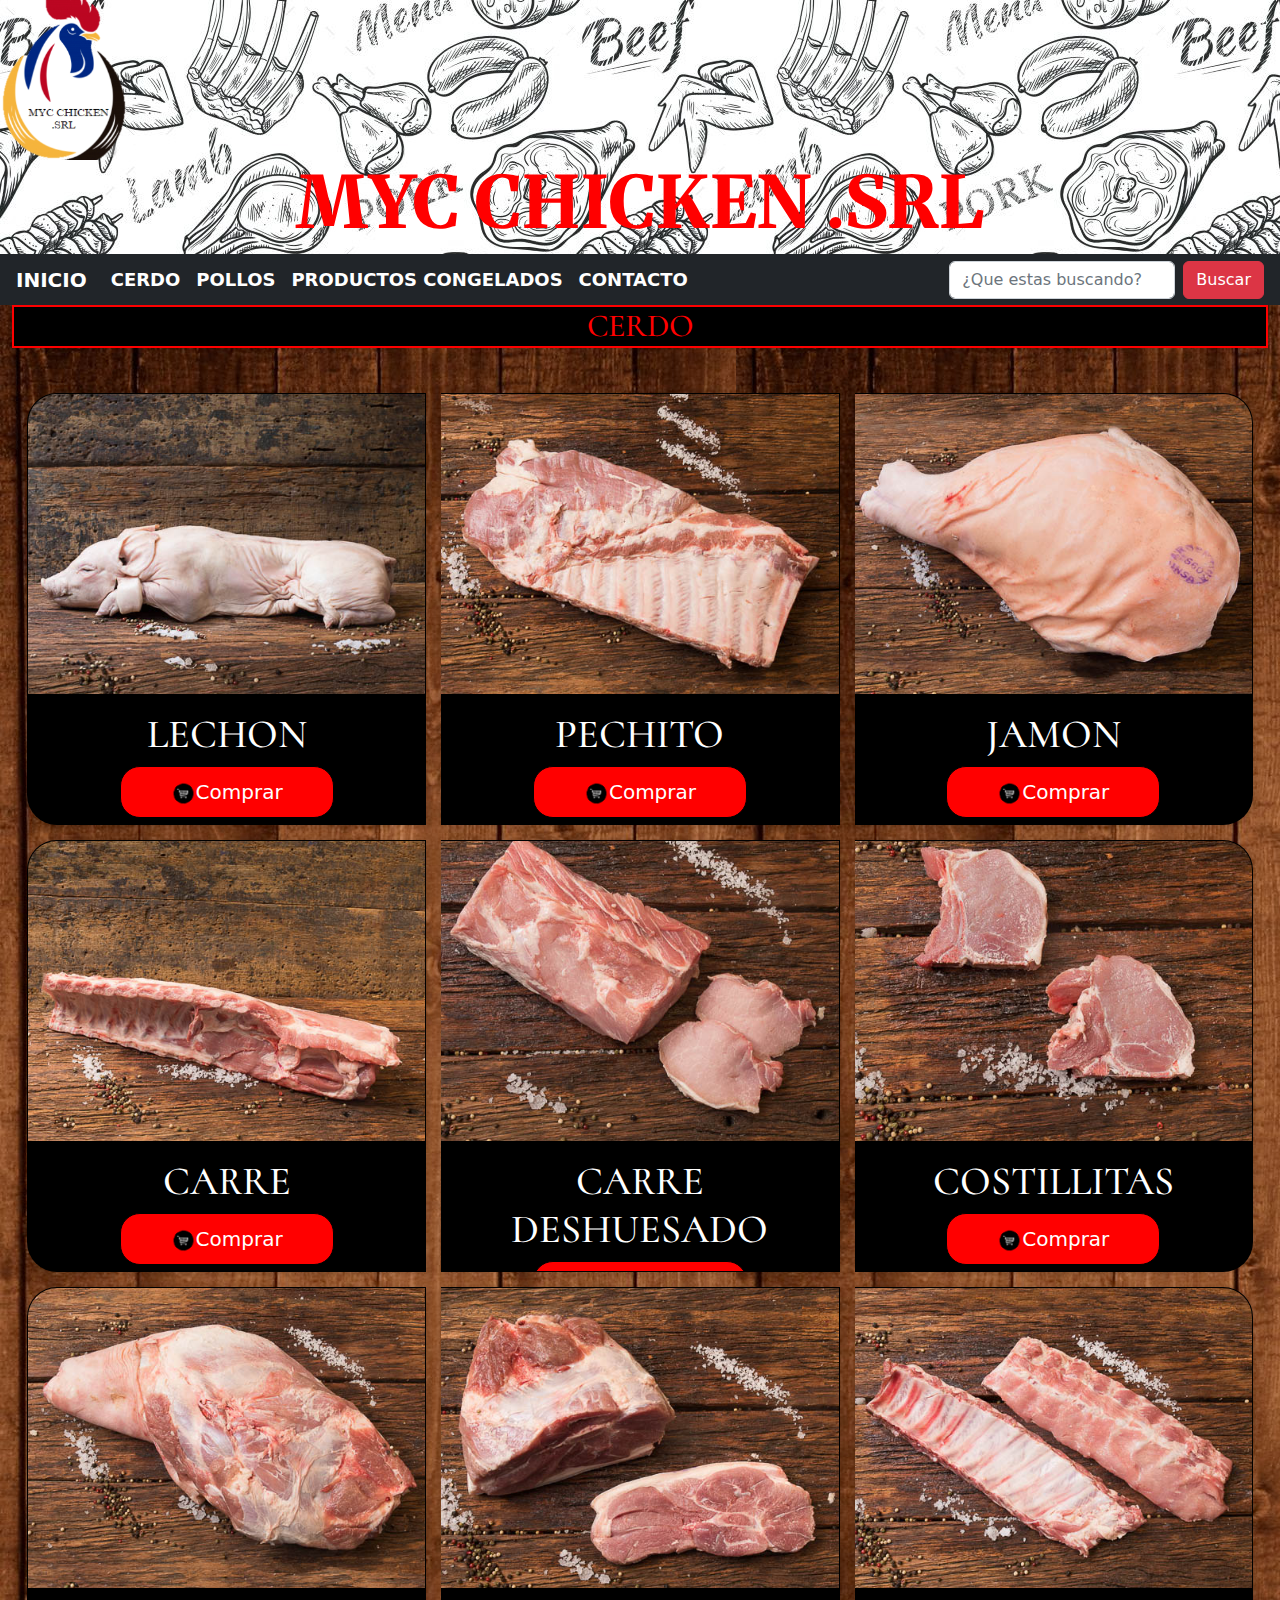
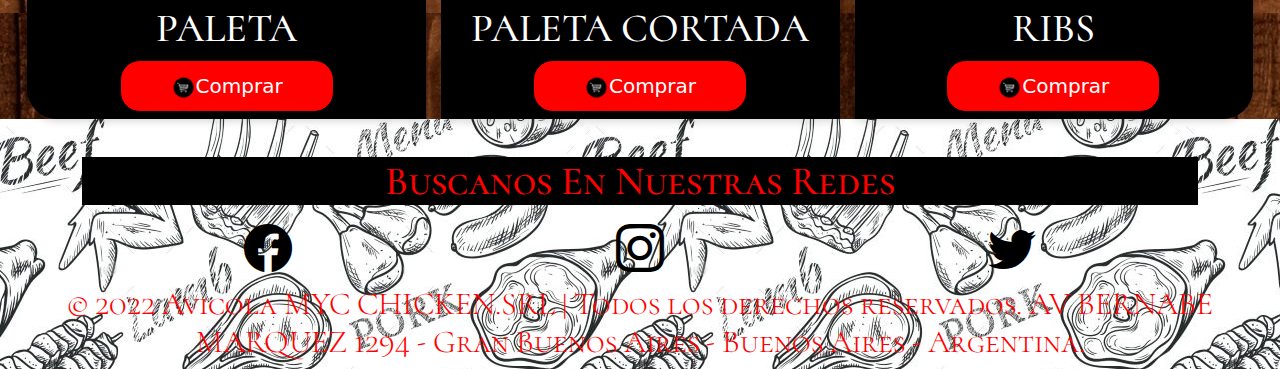
==== pages/cerdo.html @ 7151200e "faltan correcciones menores y medias" ====
<!DOCTYPE html>
<html lang="en">
<head>
    <meta charset="UTF-8">
    <meta http-equiv="X-UA-Compatible" content="IE=edge">
    <meta name="viewport" content="width=device-width, initial-scale=1.0">
    <link rel="preconnect" href="https://fonts.googleapis.com">
    <link rel="preconnect" href="https://fonts.gstatic.com" crossorigin>
    <link href="https://fonts.googleapis.com/css2?family=Cormorant+SC:wght@700&family=Merriweather:ital,wght@1,900&display=swap" rel="stylesheet">
    <link rel="stylesheet" href="https://cdn.jsdelivr.net/npm/bootstrap-icons@1.9.1/font/bootstrap-icons.css">
    <link rel="stylesheet" href="../css/bootstrap.css">
    <link rel="stylesheet" href="../css/styles.css">
    <meta name="description" content="Estas buscando que poner en el Asado? no busques mas , los mejores cortes y precios los tenes aca!">
    <meta name="author" content="Diaz Arainte Tomas">
    <title>Venta de cortes de cerdo y derivados</title>
</head>
<body>
  <header>
    <div>
      <div>
        <img class="logo" src="../img/logonuevo1.jpeg.png" alt="logo-myc-chicken">
      </div>
      <div>
        <h1 class=" col text-center titulo">MYC CHICKEN .SRL</h1>
      </div>
    </div>
    <nav class="navbar navbar-expand-lg bg-dark p-1">
      <div class="container-fluid">
        <a class="navbar-brand" href="../index.html">
          <span class="text-bg-dark fw-bold">INICIO</span>
        </a>
        <button class="navbar-toggler" type="button" data-bs-toggle="collapse" data-bs-target="#navbarSupportedContent" aria-controls="navbarSupportedContent" aria-expanded="false" aria-label="Toggle navigation">
          <span class="navbar-toggler-icon"></span>
        </button>
        <div class="collapse navbar-collapse" id="navbarSupportedContent">
          <ul class="navbar-nav me-auto mb-2 mb-lg-0">
            <li class="nav-item">
              <a class="nav-link active" aria-current="page" href="./cerdo.html">
                <span class="text-bg-dark fw-bold">CERDO</span>
              </a>
            </li>
            <li class="nav-item">
              <a class="nav-link" href="./pollos.html">
                <span class="text-bg-dark fw-bold">POLLOS</span>
              </a>
            </li>
            <li class="nav-item">
              <a class="nav-link" href="./productoscongelados.html">
                <span class="text-bg-dark fw-bold">PRODUCTOS CONGELADOS</span>
              </a>
            </li>
            <li class="nav-item">
              <a class="nav-link" href="./contacto.html">
                <span class="text-bg-dark fw-bold">CONTACTO</span>
              </a>
            </li>
          </ul>
          <form class="d-flex" role="search">
            <input class="form-control me-2" type="search" placeholder="¿Que estas buscando?" aria-label="Search">
            <button class="btn btn-danger" type="submit">Buscar</button>
          </form>
        </div>
      </div>
    </nav>
  </header>
  <!------------main----------------------- -->
  <main class="fondo1">
    <section class=" container-fluid">
      <h2 class="titulo2 text-center">CERDO</h2>
      <article>
        <div class="card-group">
            <div class="cardpages card">
              <img src="../img/lechon.jpg" class="card-img-top" height="300px"  alt="Comprar-lechon">
              <div class="card-body text-center">
                <h5 class="subtitulo">LECHON</h5>
                <a class="botonCerdo btn btn-danger " href="./contacto.html" role="button"><img class="" src="../img/carrito2.png" height="25" width="25" alt="Carrito-Comprar" >Comprar </a>
              </div>
            </div>
          <div class="cardpages card">
            <img src="../img/pechito.jpg" class="card-img-top" height="300px"  alt="Comprar-pechito">
            <div class="card-body text-center">
              <h5 class="subtitulo">PECHITO</h5>
              <a class="botonCerdo btn btn-danger " href="./contacto.html" role="button"><img class="" src="../img/carrito2.png" height="25" width="25" alt="Carrito-Comprar" >Comprar </a>
            </div>
          </div>
          <div class="cardpages card">
            <img src="../img/jamon.jpg" class="card-img-top" height="300px" alt="Comprar-jamon">
            <div class="card-body text-center ">
              <h5 class="subtitulo">JAMON</h5>
              <a class="botonCerdo btn btn-danger " href="./contacto.html" role="button"><img class="" src="../img/carrito2.png" height="25" width="25" alt="Carrito-Comprar" >Comprar </a>
            </div>
          </div>
        </div>
      </article>
      <article>
          <div class="card-group">
            <div class="cardpages card">
              <img src="../img/carre.jpg" class="card-img-top" height="300px"  alt="Comprar-carre">
              <div class="card-body text-center">
                <h5 class="subtitulo">CARRE</h5>
                <a class="botonCerdo btn btn-danger " href="./contacto.html" role="button"><img class="" src="../img/carrito2.png" height="25" width="25" alt="Carrito-Comprar" >Comprar </a>
              </div>
            </div>
            <div class="cardpages card">
              <img src="../img/carre-deshue.jpg" class="card-img-top" height="300px"  alt="Comprar-carre-deshuesado">
              <div class="card-body text-center">
                <h5 class="subtitulo">CARRE DESHUESADO</h5>
                <a class="botonCerdo btn btn-danger " href="./contacto.html" role="button"><img class="" src="../img/carrito2.png" height="25" width="25" alt="Carrito-Comprar" >Comprar </a>
              </div>
            </div>
            <div class="cardpages card">
              <img src="../img/costill-cerdo.jpg" class="card-img-top" height="300px" alt="Comprar-costillas-cerdo">
              <div class="card-body text-center">
                <h5 class="subtitulo">COSTILLITAS</h5>
                <a class="botonCerdo btn btn-danger " href="./contacto.html" role="button"><img class="" src="../img/carrito2.png" height="25" width="25" alt="Carrito-Comprar" >Comprar </a>
              </div>
            </div>
          </div>
      </article>
      <article>
        <div class="card-group">
          <div class="cardpages card">
            <img src="../img/paleta.jpg" class="card-img-top" height="300px"  alt="Comprar-paleta">
            <div class="card-body text-center">
              <h5 class="subtitulo">PALETA</h5>
              <a class="botonCerdo btn btn-danger " href="./contacto.html" role="button"><img class="" src="../img/carrito2.png" height="25" width="25" alt="Carrito-Comprar" >Comprar </a>
            </div>
          </div>
          <div class="cardpages card">
            <img src="../img/paleta-cort.jpg" class="card-img-top" height="300px"  alt="Comprar-cortes-paleta">
            <div class="card-body text-center">
              <h5 class="subtitulo">PALETA CORTADA</h5>
              <a class="botonCerdo btn btn-danger " href="./contacto.html" role="button"><img class="" src="../img/carrito2.png" height="25" width="25" alt="Carrito-Comprar" >Comprar </a>
            </div>
          </div>
          <div class="cardpages card">
            <img src="../img/ribs.jpg" class="card-img-top" height="300px" alt="Compprar-ribs">
            <div class="card-body text-center">
              <h5 class="subtitulo">RIBS</h5>
              <a class="botonCerdo  btn btn-danger  " href="./contacto.html" role="button"><img class="" src="../img/carrito2.png" height="25" width="25" alt="Carrito-Comprar" >Comprar </a>
            </div>
          </div>
        </div>
      </article>
    </section>
  </main>
  <footer>
    <div class="footer container fluid">
      <div class="buscanos">
        <h2 class="subtitulo">Buscanos En Nuestras Redes</h2>
      </div>
      <div class="redes">
        <a class="redes"  href="http://www.facebook.com/Granja-ADT-112152821348985/?ref=page_internal"><i class="bi-facebook"></i></a>
        <a class="redes" href="http://www.instagram.com/granjaadt/"><i class="insta bi-instagram"></i></a>
        <a class="redes" href="http://www.facebook.com/Granja-ADT-112152821348985/?ref=page_internal"><i class="bi-twitter"></i></a>
      </div>
    </div>
    <div class="textfooter container-fluid">
      <div class="footertext">
        <h6 class="texto">© 2022 Avicola MYC CHICKEN.SRL | Todos los derechos reservados. AV BERNABE MARQUEZ 1294 - Gran Buenos Aires - Buenos Aires - Argentina. </h6>
      </div>
    </div> 
  </footer>
  <script src="../js/bootstrap.js"></script>
</body>
</html>
---- css/styles.css ----
* {
  margin: 0;
  padding: 0;
}

.mainstart p {
  font-family: "Cormorant SC", serif;
  font-size: 30px;
}

h2 {
  font-family: "Cormorant SC", serif;
}

header nav ul li {
  font-size: 18px;
}

.buscanos {
  text-align: center;
  margin-top: 1cm;
}

.textfooter {
  display: flex;
  justify-content: center;
  align-items: center;
  color: red;
  text-align: center;
}

.redes {
  font-size: 3rem;
  color: black;
  display: flex;
  justify-content: space-around;
}

.insta:hover {
  color: red;
}

footer h2 {
  color: red;
}

.titulo2 {
  border: solid 2px;
  color: red;
  background-color: black;
  margin-bottom: 30px;
}

.subtitulo {
  font-family: "Cormorant SC", serif;
}

.nav {
  font-family: "Merriweather", serif;
  font-size: 20px;
}

.tarj {
  font-family: "Merriweather", serif;
}

.texto {
  font-size: 2rem;
  font-weight: 100;
  font-family: "Cormorant SC", serif;
}

.subtitulo {
  font-size: 2.5rem;
  font-weight: 500;
}

.titulo {
  font-size: 4.5rem;
  font-weight: 800;
  font-family: "Merriweather", serif;
}

.muestraimg {
  height: 300px;
  width: 100%;
  margin-bottom: 10px;
}

.titulo {
  color: red;
}

.mainend h2 {
  color: white;
}

.mainstart h2 {
  background-color: black;
  color: red;
}

footer h2 {
  background-color: black;
}

p {
  color: white;
}

h5 {
  color: white;
}

footer {
  background-image: url(../img/fondo3.jpg);
}

.footer {
  display: flex;
  flex-direction: column;
}

header {
  background-image: url(../img/fondo3.jpg);
}

.boton, .botonCongelados, .botonPollo, .botonCerdo {
  background-color: black;
  text-align: center;
  color: white;
  border-radius: 20px;
  padding: 10px;
  padding-left: 50px;
  padding-right: 50px;
  border: 1px solid black;
}
.boton:hover, .botonCongelados:hover, .botonPollo:hover, .botonCerdo:hover {
  filter: opacity(85%);
  background-color: white;
  color: black;
}

.botonCerdo {
  background-color: red;
  color: white;
  font-size: 20px;
}

.botonPollo {
  background-color: red;
  color: white;
}

.botonCongelados {
  background-color: red;
  color: white;
}

.carousel-inner {
  max-height: 30rem;
}

.bancos {
  padding: 3px 150px;
}

.bancosimg {
  display: grid;
  gap: 20px;
  grid-template-columns: repeat(3, 1fr);
  grid-template-areas: "banco1 banco2 banco3" "banco4 banco5 banco6";
}

.bancosimg img {
  width: 450px;
  height: 300px;
}

.banco1 {
  grid-area: banco1;
}

.banco2 {
  grid-area: banco2;
}

.banco3 {
  grid-area: banco3;
}

.banco4 {
  grid-area: banco4;
}

.banco5 {
  grid-area: banco5;
}

.banco6 {
  grid-area: banco6;
}

#seccion1 {
  background-image: url(../img/fondopagos.jpg);
  display: flex;
  align-items: center;
  justify-content: space-evenly;
  color: white;
}

.parala {
  background: fixed no-repeat;
  background-size: cover;
  height: 500px;
  width: 100%;
}

.logo {
  height: 10rem;
  width: 8rem;
  object-fit: cover;
}

.mainstart {
  background-image: url(../img/fondomadera2.jpg);
}

.mainend {
  background-image: url(../img/fondomadera2.jpg);
}

.fondo1 {
  background-image: url(../img/fondomadera2.jpg);
}

.contact {
  background-image: url(../img/fondomadera2.jpg);
}

img {
  object-fit: cover;
}

.cardimg {
  height: 300px;
}

.card-body {
  height: 130px;
}

.card-bodyy {
  height: 130px;
}

.card {
  margin: 15px;
  background-color: black;
  border-radius: 30px;
}

.cardpages {
  overflow: hidden;
  box-shadow: 0px 1px 10px rgba(0, 0, 0, 0.2);
  transition: all 400ms ease;
}

.cardpages:hover {
  box-shadow: 10px 20px 25px rgba(0, 0, 0, 0.4);
  transform: translateY(-3%);
}

/*# sourceMappingURL=styles.css.map */
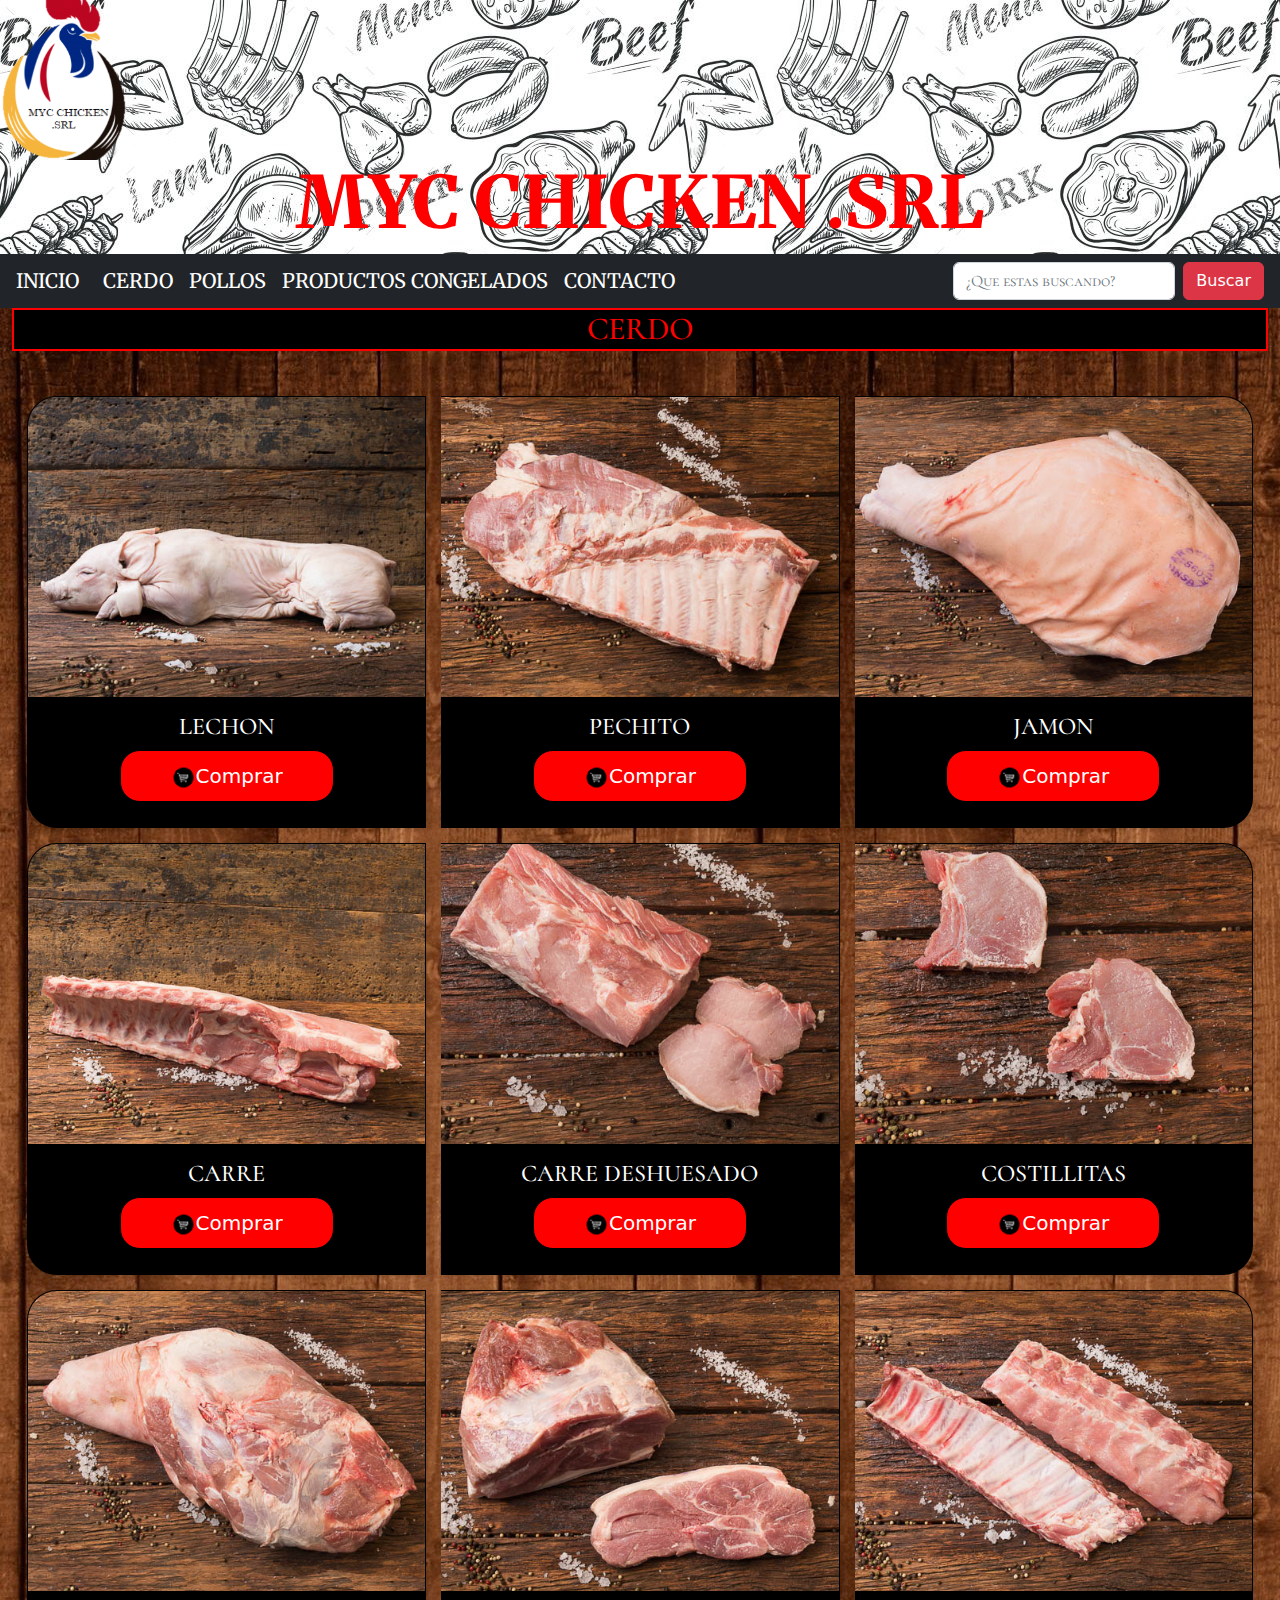
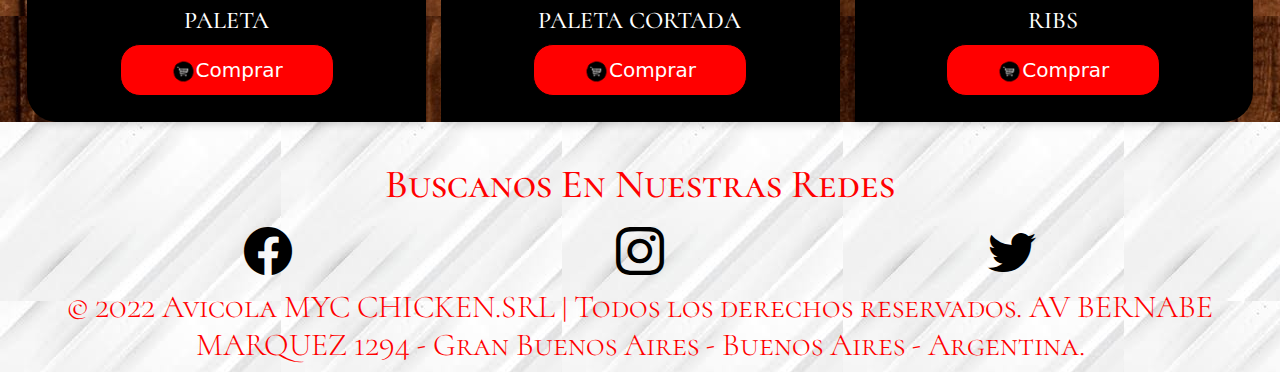
==== commit a33b1692: "faltan las media y detalles como alt y cambios menores" ====
--- a/pages/cerdo.html
+++ b/pages/cerdo.html
@@ -27,7 +27,7 @@
     <nav class="navbar navbar-expand-lg bg-dark p-1">
       <div class="container-fluid">
         <a class="navbar-brand" href="../index.html">
-          <span class="text-bg-dark fw-bold">INICIO</span>
+          <span class="text-bg-dark nav">INICIO</span>
         </a>
         <button class="navbar-toggler" type="button" data-bs-toggle="collapse" data-bs-target="#navbarSupportedContent" aria-controls="navbarSupportedContent" aria-expanded="false" aria-label="Toggle navigation">
           <span class="navbar-toggler-icon"></span>
@@ -36,22 +36,22 @@
           <ul class="navbar-nav me-auto mb-2 mb-lg-0">
             <li class="nav-item">
               <a class="nav-link active" aria-current="page" href="./cerdo.html">
-                <span class="text-bg-dark fw-bold">CERDO</span>
+                <span class="text-bg-dark nav">CERDO</span>
               </a>
             </li>
             <li class="nav-item">
               <a class="nav-link" href="./pollos.html">
-                <span class="text-bg-dark fw-bold">POLLOS</span>
+                <span class="text-bg-dark nav">POLLOS</span>
               </a>
             </li>
             <li class="nav-item">
               <a class="nav-link" href="./productoscongelados.html">
-                <span class="text-bg-dark fw-bold">PRODUCTOS CONGELADOS</span>
+                <span class="text-bg-dark nav">PRODUCTOS CONGELADOS</span>
               </a>
             </li>
             <li class="nav-item">
               <a class="nav-link" href="./contacto.html">
-                <span class="text-bg-dark fw-bold">CONTACTO</span>
+                <span class="text-bg-dark nav">CONTACTO</span>
               </a>
             </li>
           </ul>
@@ -72,21 +72,21 @@
             <div class="cardpages card">
               <img src="../img/lechon.jpg" class="card-img-top" height="300px"  alt="Comprar-lechon">
               <div class="card-body text-center">
-                <h5 class="subtitulo">LECHON</h5>
+                <h5 class="titulospages">LECHON</h5>
                 <a class="botonCerdo btn btn-danger " href="./contacto.html" role="button"><img class="" src="../img/carrito2.png" height="25" width="25" alt="Carrito-Comprar" >Comprar </a>
               </div>
             </div>
           <div class="cardpages card">
             <img src="../img/pechito.jpg" class="card-img-top" height="300px"  alt="Comprar-pechito">
             <div class="card-body text-center">
-              <h5 class="subtitulo">PECHITO</h5>
+              <h5 class="titulospages">PECHITO</h5>
               <a class="botonCerdo btn btn-danger " href="./contacto.html" role="button"><img class="" src="../img/carrito2.png" height="25" width="25" alt="Carrito-Comprar" >Comprar </a>
             </div>
           </div>
           <div class="cardpages card">
             <img src="../img/jamon.jpg" class="card-img-top" height="300px" alt="Comprar-jamon">
             <div class="card-body text-center ">
-              <h5 class="subtitulo">JAMON</h5>
+              <h5 class="titulospages">JAMON</h5>
               <a class="botonCerdo btn btn-danger " href="./contacto.html" role="button"><img class="" src="../img/carrito2.png" height="25" width="25" alt="Carrito-Comprar" >Comprar </a>
             </div>
           </div>
@@ -97,21 +97,21 @@
             <div class="cardpages card">
               <img src="../img/carre.jpg" class="card-img-top" height="300px"  alt="Comprar-carre">
               <div class="card-body text-center">
-                <h5 class="subtitulo">CARRE</h5>
+                <h5 class="titulospages">CARRE</h5>
                 <a class="botonCerdo btn btn-danger " href="./contacto.html" role="button"><img class="" src="../img/carrito2.png" height="25" width="25" alt="Carrito-Comprar" >Comprar </a>
               </div>
             </div>
             <div class="cardpages card">
               <img src="../img/carre-deshue.jpg" class="card-img-top" height="300px"  alt="Comprar-carre-deshuesado">
               <div class="card-body text-center">
-                <h5 class="subtitulo">CARRE DESHUESADO</h5>
+                <h5 class="titulospages">CARRE DESHUESADO</h5>
                 <a class="botonCerdo btn btn-danger " href="./contacto.html" role="button"><img class="" src="../img/carrito2.png" height="25" width="25" alt="Carrito-Comprar" >Comprar </a>
               </div>
             </div>
             <div class="cardpages card">
               <img src="../img/costill-cerdo.jpg" class="card-img-top" height="300px" alt="Comprar-costillas-cerdo">
               <div class="card-body text-center">
-                <h5 class="subtitulo">COSTILLITAS</h5>
+                <h5 class="titulospages">COSTILLITAS</h5>
                 <a class="botonCerdo btn btn-danger " href="./contacto.html" role="button"><img class="" src="../img/carrito2.png" height="25" width="25" alt="Carrito-Comprar" >Comprar </a>
               </div>
             </div>
@@ -122,21 +122,21 @@
           <div class="cardpages card">
             <img src="../img/paleta.jpg" class="card-img-top" height="300px"  alt="Comprar-paleta">
             <div class="card-body text-center">
-              <h5 class="subtitulo">PALETA</h5>
+              <h5 class="titulospages">PALETA</h5>
               <a class="botonCerdo btn btn-danger " href="./contacto.html" role="button"><img class="" src="../img/carrito2.png" height="25" width="25" alt="Carrito-Comprar" >Comprar </a>
             </div>
           </div>
           <div class="cardpages card">
             <img src="../img/paleta-cort.jpg" class="card-img-top" height="300px"  alt="Comprar-cortes-paleta">
             <div class="card-body text-center">
-              <h5 class="subtitulo">PALETA CORTADA</h5>
+              <h5 class="titulospages">PALETA CORTADA</h5>
               <a class="botonCerdo btn btn-danger " href="./contacto.html" role="button"><img class="" src="../img/carrito2.png" height="25" width="25" alt="Carrito-Comprar" >Comprar </a>
             </div>
           </div>
           <div class="cardpages card">
             <img src="../img/ribs.jpg" class="card-img-top" height="300px" alt="Compprar-ribs">
             <div class="card-body text-center">
-              <h5 class="subtitulo">RIBS</h5>
+              <h5 class="titulospages">RIBS</h5>
               <a class="botonCerdo  btn btn-danger  " href="./contacto.html" role="button"><img class="" src="../img/carrito2.png" height="25" width="25" alt="Carrito-Comprar" >Comprar </a>
             </div>
           </div>
--- a/css/styles.css
+++ b/css/styles.css
@@ -62,6 +62,16 @@
 
 .tarj {
   font-family: "Merriweather", serif;
+}
+
+.titulospages {
+  font-family: "Cormorant SC", serif;
+  font-size: 1.5rem;
+}
+
+button, input, textarea, label {
+  font-family: "Cormorant SC", serif;
+  font-size: 20px;
 }
 
 .texto {
@@ -100,10 +110,6 @@
   color: red;
 }
 
-footer h2 {
-  background-color: black;
-}
-
 p {
   color: white;
 }
@@ -113,7 +119,7 @@
 }
 
 footer {
-  background-image: url(../img/fondo3.jpg);
+  background-image: url(/img/fondofooter.jpg);
 }
 
 .footer {
@@ -125,7 +131,7 @@
   background-image: url(../img/fondo3.jpg);
 }
 
-.boton, .botonCongelados, .botonPollo, .botonCerdo {
+.boton, .enviar, .botonCongelados, .botonPollo, .botonCerdo {
   background-color: black;
   text-align: center;
   color: white;
@@ -135,7 +141,7 @@
   padding-right: 50px;
   border: 1px solid black;
 }
-.boton:hover, .botonCongelados:hover, .botonPollo:hover, .botonCerdo:hover {
+.boton:hover, .enviar:hover, .botonCongelados:hover, .botonPollo:hover, .botonCerdo:hover {
   filter: opacity(85%);
   background-color: white;
   color: black;
@@ -150,11 +156,19 @@
 .botonPollo {
   background-color: red;
   color: white;
+  font-size: 20px;
 }
 
 .botonCongelados {
   background-color: red;
   color: white;
+  font-size: 20px;
+}
+
+.enviar {
+  background-color: red;
+  color: white;
+  font-size: 20px;
 }
 
 .carousel-inner {
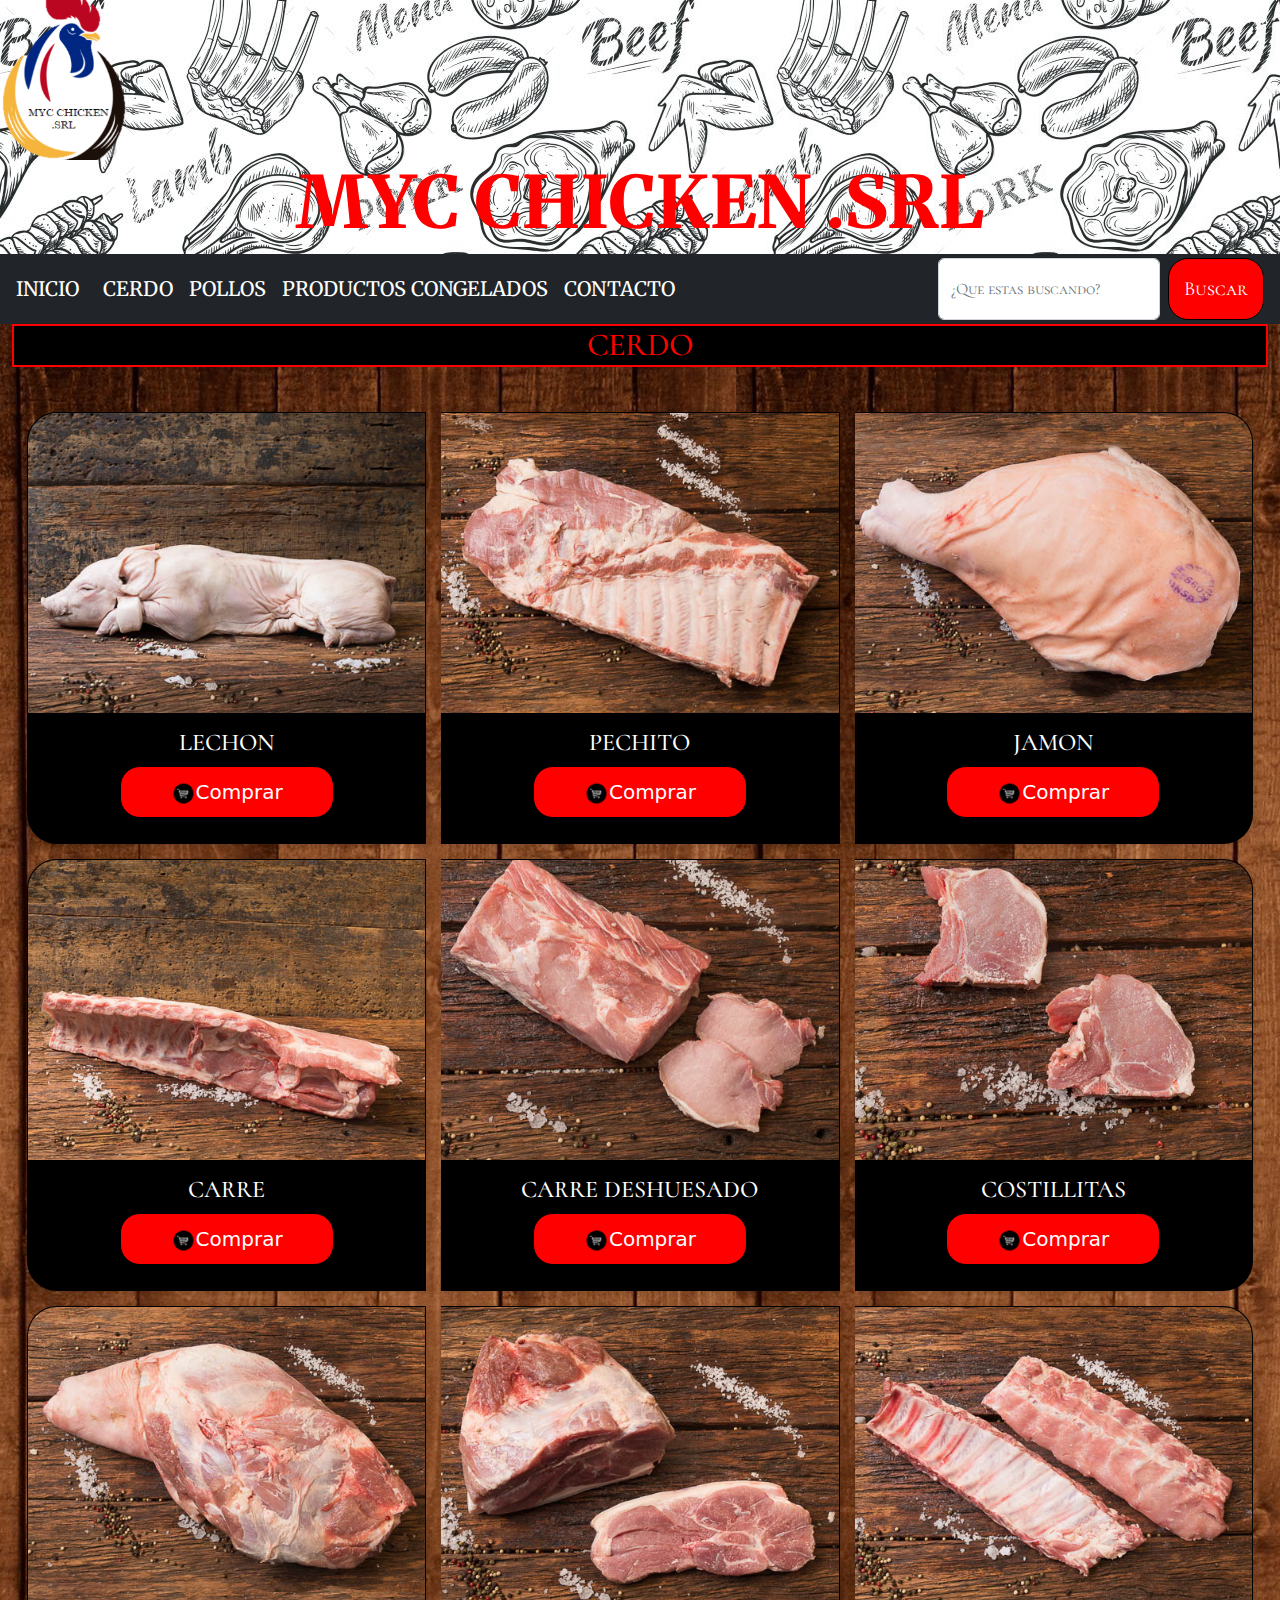
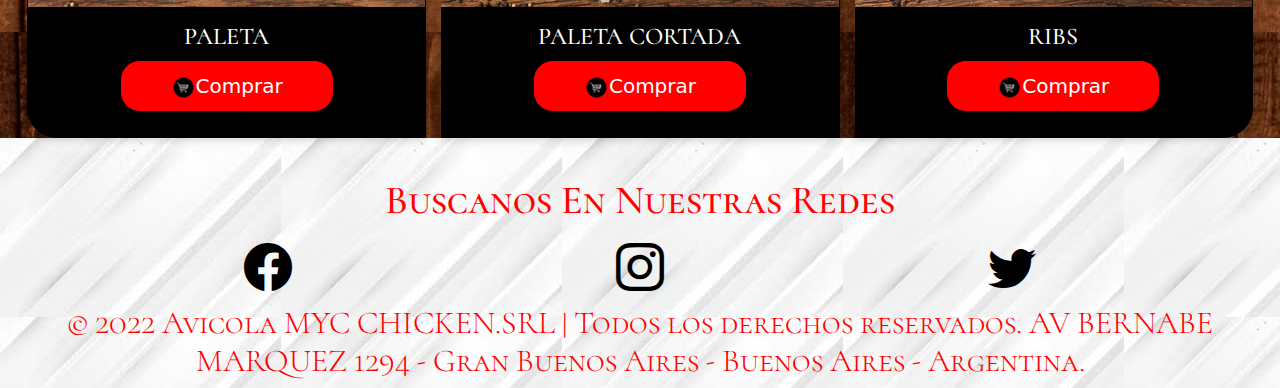
==== commit db6e958c: "arreglando alts y emprolijando html" ====
--- a/pages/cerdo.html
+++ b/pages/cerdo.html
@@ -57,7 +57,7 @@
           </ul>
           <form class="d-flex" role="search">
             <input class="form-control me-2" type="search" placeholder="¿Que estas buscando?" aria-label="Search">
-            <button class="btn btn-danger" type="submit">Buscar</button>
+            <button class="enviar" type="submit">Buscar</button>
           </form>
         </div>
       </div>
--- a/css/styles.css
+++ b/css/styles.css
@@ -169,26 +169,25 @@
   background-color: red;
   color: white;
   font-size: 20px;
-}
-
-.carousel-inner {
-  max-height: 30rem;
+  padding: 15px;
 }
 
 .bancos {
   padding: 3px 150px;
 }
 
-.bancosimg {
-  display: grid;
-  gap: 20px;
-  grid-template-columns: repeat(3, 1fr);
-  grid-template-areas: "banco1 banco2 banco3" "banco4 banco5 banco6";
-}
-
+@media (min-width: 1024px) {
+  .bancosimg {
+    display: grid;
+    gap: 20px;
+    grid-template-columns: repeat(3, 1fr);
+    grid-template-areas: "banco1 banco2 banco3 banco4 " "banco5 banco6 banco7 banco8 ";
+  }
+}
 .bancosimg img {
-  width: 450px;
-  height: 300px;
+  width: 150px;
+  height: 150px;
+  margin: 20px;
 }
 
 .banco1 {
@@ -215,6 +214,26 @@
   grid-area: banco6;
 }
 
+.banco7 {
+  grid-area: banco7;
+}
+
+.banco8 {
+  grid-area: banco8;
+}
+
+@media (max-width: 800px) {
+  .bancosimg {
+    grid-template-columns: repeat(3, 1fr);
+    grid-template-areas: "banco1 banco2" "banco3 banco4" "banco5 banco6" "banco7 banco8 ";
+  }
+}
+@media (max-width: 464px) {
+  .bancosimg {
+    grid-template-columns: repeat(1, 1fr);
+    grid-template-areas: "banco1 banco2 banco3 banco4 banco5 banco6 banco7 banco8";
+  }
+}
 #seccion1 {
   background-image: url(../img/fondopagos.jpg);
   display: flex;
@@ -257,7 +276,7 @@
 }
 
 .cardimg {
-  height: 300px;
+  height: 250px;
 }
 
 .card-body {
